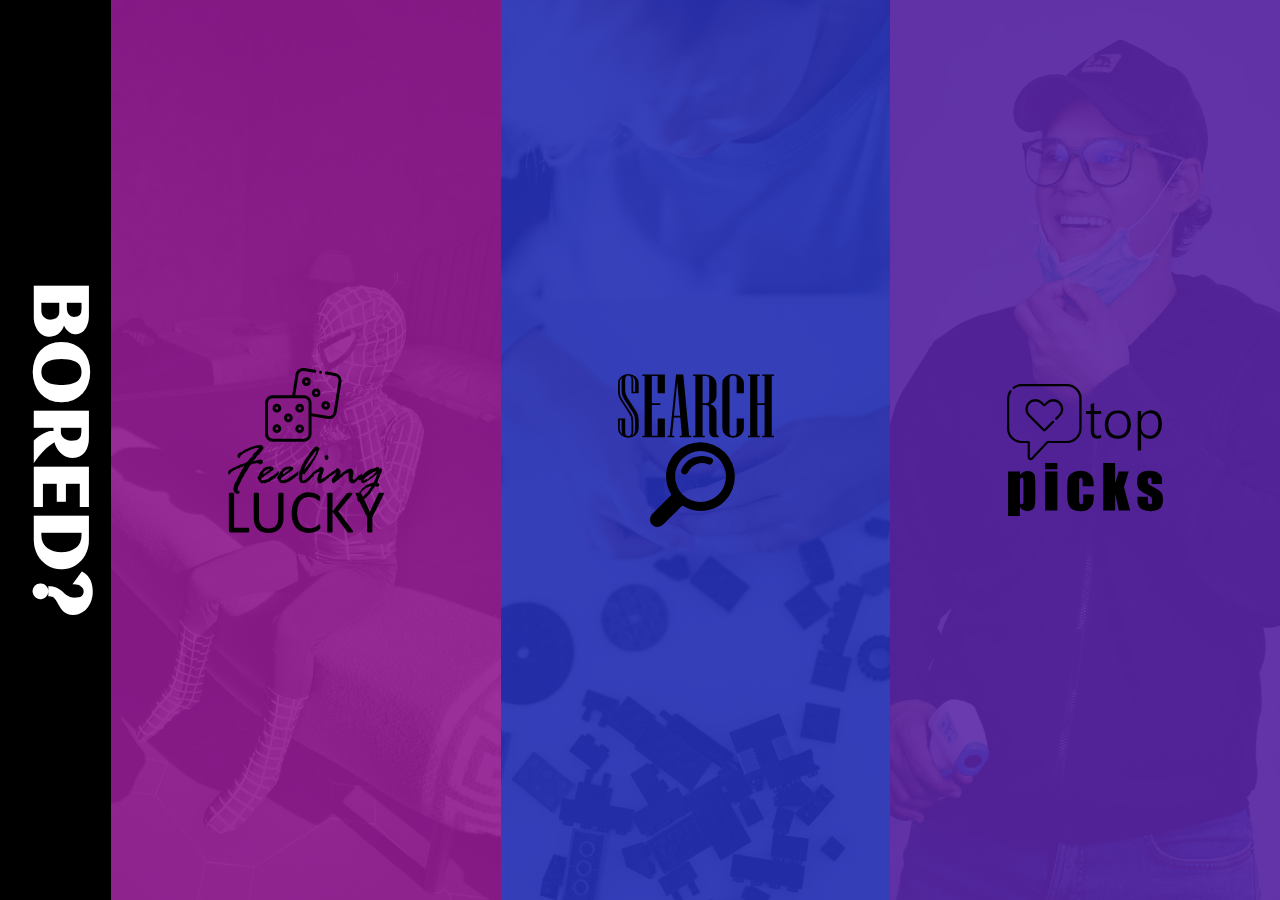
==== index.html @ 86828a5b "Merge branch 'develop' into RemyP" ====
<!DOCTYPE html>
<html lang="en">
    <head>
    <title>Bored?</title>
    <meta charset="utf-8">
    <meta name="viewport" content="width=device-width, initial-scale=1.0">
    <link rel="stylesheet" href="scss/main.css">
    </head>
    <body>
        <main>
            <div class="grid-container">
                <div class="myheader"><h1 id="homeTitle">BORED?</h1></div> 
                <div class="random"><a class="homeLink" href="random.html"></a></div>
                <div class="search"><a class="homeLink" href="search.html"></a></div>
                <div class="topPicks"><a class="homeLink" href="toppicks.html"></a></div>
            </div>
        </main>
        <!-- <footer>
            <div class="footerContainer">
                <div class="footerContent">
                  <p class="footerText">Group-D &copy; 2021</p>
                  <p class="footerText">Shelly Penichet | Lou Q | Remy's Name | Grace Hechavarria</p>
                  <div id="footerSocial"> 
                      <a href="https://github.com/QLou895/apiChallenge" target="_blank">Github</a>
                  </div>
                </div>
              </div>
        </footer> -->

        <script src="js/scripts.js"></script>
    </body>
</html>
---- scss/main.css ----
@import url("https://fonts.googleapis.com/css2?family=Aclonica&display=swap");
@import url("https://fonts.googleapis.com/css2?family=Aclonica&display=swap");
@import url("https://fonts.googleapis.com/css2?family=Aclonica&display=swap");
@use "sass:map";
.grid-container {
  display: -ms-grid;
  display: grid;
  overflow: hidden;
  -ms-grid-columns: 0.6fr 1.05fr 1.05fr 1.05fr 1.05fr 1.05fr 1.05fr;
      grid-template-columns: 0.6fr 1.05fr 1.05fr 1.05fr 1.05fr 1.05fr 1.05fr;
  -ms-grid-rows: 1fr 1fr 1fr;
      grid-template-rows: 1fr 1fr 1fr;
  gap: 0px 0px;
      grid-template-areas: "myheader random random search search topPicks topPicks" "myheader random random search search topPicks topPicks" "myheader random random search search topPicks topPicks";
  background-color: black;
}

.grid-container .myheader {
  -ms-grid-row: 1;
  -ms-grid-row-span: 3;
  -ms-grid-column: 1;
  grid-area: myheader;
  background-color: #000;
  height: 100vh;
  width: 100%;
  margin: 0;
  padding: 0;
  min-width: 0px;
  display: -webkit-box;
  display: -ms-flexbox;
  display: flex;
  place-items: center;
  -webkit-box-orient: vertical;
  -webkit-box-direction: normal;
      -ms-flex-direction: column;
          flex-direction: column;
  -webkit-box-pack: center;
      -ms-flex-pack: center;
          justify-content: center;
}

.grid-container .myheader #homeTitle {
  font-family: 'Aclonica', sans-serif;
  letter-spacing: 2px;
  font-size: 4.7em;
  letter-spacing: 2px;
  -webkit-user-select: none;
     -moz-user-select: none;
      -ms-user-select: none;
          user-select: none;
  margin: 0;
  padding: 0;
  -webkit-transform: rotate(90deg);
          transform: rotate(90deg);
}

.grid-container .myheader .homeLink {
  display: inline-table;
  height: 100%;
  width: 100%;
  border: 0;
  text-decoration: none;
  outline: none;
}

.grid-container .random {
  -ms-grid-row: 1;
  -ms-grid-row-span: 3;
  -ms-grid-column: 2;
  -ms-grid-column-span: 2;
  grid-area: random;
  height: 100vh;
  width: 100%;
  background-color: #921B91;
  overflow: hidden;
  -webkit-transform: scale(1);
          transform: scale(1);
  -webkit-transition: 0.3s ease-in-out;
  transition: 0.3s ease-in-out;
  background-color: black;
  background: url("../assets/spiderman.jpg") center center no-repeat;
  background-size: cover;
  -webkit-box-shadow: inset 0 0 0 100vw rgba(146, 27, 145, 0.9);
          box-shadow: inset 0 0 0 100vw rgba(146, 27, 145, 0.9);
}

.grid-container .random:hover {
  -webkit-box-shadow: inset 0 0 0 100vw rgba(146, 27, 145, 0.97);
          box-shadow: inset 0 0 0 100vw rgba(146, 27, 145, 0.97);
  overflow: hidden;
  -webkit-transform: scale(1.02);
          transform: scale(1.02);
}

.grid-container .random:hover .homeLink {
  -webkit-transition: 0.3s ease-in-out;
  transition: 0.3s ease-in-out;
  -webkit-transform: scale(1.05);
          transform: scale(1.05);
}

.grid-container .random .homeLink {
  background-color: black;
  background: url("../assets/random.svg") center center no-repeat;
  background-size: 40%;
  display: inline-table;
  height: 100%;
  width: 100%;
  border: 0;
  text-decoration: none;
  outline: none;
}

.grid-container .search {
  -ms-grid-row: 1;
  -ms-grid-row-span: 3;
  -ms-grid-column: 4;
  -ms-grid-column-span: 2;
  grid-area: search;
  height: 100vh;
  width: 100%;
  background-color: #232FB5;
  overflow: hidden;
  -webkit-transform: scale(1);
          transform: scale(1);
  -webkit-transition: 0.3s ease-in-out;
  transition: 0.3s ease-in-out;
  background-color: black;
  background: url("../assets/puzzle.jpg") center center no-repeat;
  background-size: cover;
  -webkit-box-shadow: inset 0 0 0 100vw rgba(35, 47, 181, 0.9);
          box-shadow: inset 0 0 0 100vw rgba(35, 47, 181, 0.9);
}

.grid-container .search:hover {
  -webkit-box-shadow: inset 0 0 0 100vw rgba(35, 47, 181, 0.97);
          box-shadow: inset 0 0 0 100vw rgba(35, 47, 181, 0.97);
  overflow: hidden;
  -webkit-transform: scale(1.02);
          transform: scale(1.02);
}

.grid-container .search:hover .homeLink {
  -webkit-transition: 0.3s ease-in-out;
  transition: 0.3s ease-in-out;
  -webkit-transform: scale(1.05);
          transform: scale(1.05);
}

.grid-container .search .homeLink {
  background-color: black;
  background: url("../assets/search.svg") center center no-repeat;
  background-size: 40%;
  display: inline-table;
  height: 100%;
  width: 100%;
  border: 0;
  text-decoration: none;
  outline: none;
}

.grid-container .topPicks {
  -ms-grid-row: 1;
  -ms-grid-row-span: 3;
  -ms-grid-column: 6;
  -ms-grid-column-span: 2;
  grid-area: topPicks;
  height: 100vh;
  width: 100%;
  background-color: #5A26A5;
  overflow: hidden;
  -webkit-transform: scale(1);
          transform: scale(1);
  -webkit-transition: 0.3s ease-in-out;
  transition: 0.3s ease-in-out;
  background-color: black;
  background: url("../assets/covidmask.jpg") center center no-repeat;
  background-size: cover;
  -webkit-box-shadow: inset 0 0 0 100vw rgba(90, 38, 165, 0.9);
          box-shadow: inset 0 0 0 100vw rgba(90, 38, 165, 0.9);
}

.grid-container .topPicks:hover {
  -webkit-box-shadow: inset 0 0 0 100vw rgba(90, 38, 165, 0.97);
          box-shadow: inset 0 0 0 100vw rgba(90, 38, 165, 0.97);
  overflow: hidden;
  -webkit-transform: scale(1.02);
          transform: scale(1.02);
}

.grid-container .topPicks:hover .homeLink {
  -webkit-transition: 0.3s ease-in-out;
  transition: 0.3s ease-in-out;
  -webkit-transform: scale(1.05);
          transform: scale(1.05);
}

.grid-container .topPicks .homeLink {
  background-color: black;
  background: url("../assets/toppicks.svg") center center no-repeat;
  background-size: 40%;
  display: inline-table;
  height: 100%;
  width: 100%;
  border: 0;
  text-decoration: none;
  outline: none;
}

* {
  margin: auto;
  padding: 0;
}

html {
  scroll-behavior: smooth;
}

@font-face {
  font-family: Calibri;
  src: url("../assets/Calibri.ttf");
}

body {
  font-family: Calibri;
  height: 100%;
  width: 100%;
  margin: 0;
  color: #fff;
}

header {
  width: 100%;
  height: auto;
}

main {
  width: 100%;
  height: auto;
}

footer {
  background-color: #000;
  width: 100%;
  padding: 3em;
  text-align: center;
}

/*NAV*/
/* header */
nav {
  background-color: #000;
  -webkit-box-shadow: 1px 1px 4px 0 rgba(0, 0, 0, 0.1);
          box-shadow: 1px 1px 4px 0 rgba(0, 0, 0, 0.1);
  position: fixed;
  width: 100%;
  z-index: 3;
}

nav ul {
  text-align: center;
  margin: 0;
  padding: 0;
  list-style: none;
  overflow: hidden;
  background-color: #000;
}

nav li a {
  color: #fff;
  display: block;
  padding: 30px 30px;
  text-decoration: none;
  font-size: 2em;
  text-transform: uppercase;
}

nav li a:hover {
  background-color: #121212;
}

nav .logo {
  display: none;
  /* display: block; */
  color: #fff;
  font-family: 'Aclonica', sans-serif;
  letter-spacing: 2px;
  float: left;
  font-size: 2.2em;
  padding: 20px 30px;
  text-decoration: none;
}

/* menu */
nav .menu {
  clear: both;
  max-height: 0;
  -webkit-transition: max-height .2s ease-out;
  transition: max-height .2s ease-out;
}

/* menu icon */
nav .menu-icon {
  cursor: pointer;
  float: right;
  padding: 35px 30px;
  position: relative;
  -webkit-user-select: none;
     -moz-user-select: none;
      -ms-user-select: none;
          user-select: none;
}

nav .menu-icon .nav-icon {
  background: #fff;
  display: block;
  height: 6px;
  position: relative;
  -webkit-transition: background .2s ease-out;
  transition: background .2s ease-out;
  width: 55px;
}

nav .menu-icon .nav-icon:before,
nav .menu-icon .nav-icon:after {
  background: #fff;
  content: '';
  display: block;
  height: 100%;
  position: absolute;
  -webkit-transition: all .2s ease-out;
  transition: all .2s ease-out;
  width: 100%;
}

nav .menu-icon .nav-icon:before {
  top: 14px;
}

nav .menu-icon .nav-icon:after {
  top: -14px;
}

/* menu btn */
nav .menu-btn {
  display: none;
}

nav .menu-btn:checked ~ .menu {
  max-height: 100%;
}

nav .menu-btn:checked ~ .menu-icon .nav-icon {
  background: transparent;
}

nav .menu-btn:checked ~ .menu-icon .nav-icon:before {
  -webkit-transform: rotate(-45deg);
          transform: rotate(-45deg);
  top: 0;
}

nav .menu-btn:checked ~ .menu-icon .nav-icon:after {
  -webkit-transform: rotate(45deg);
          transform: rotate(45deg);
  top: 0;
}
/*# sourceMappingURL=main.css.map */
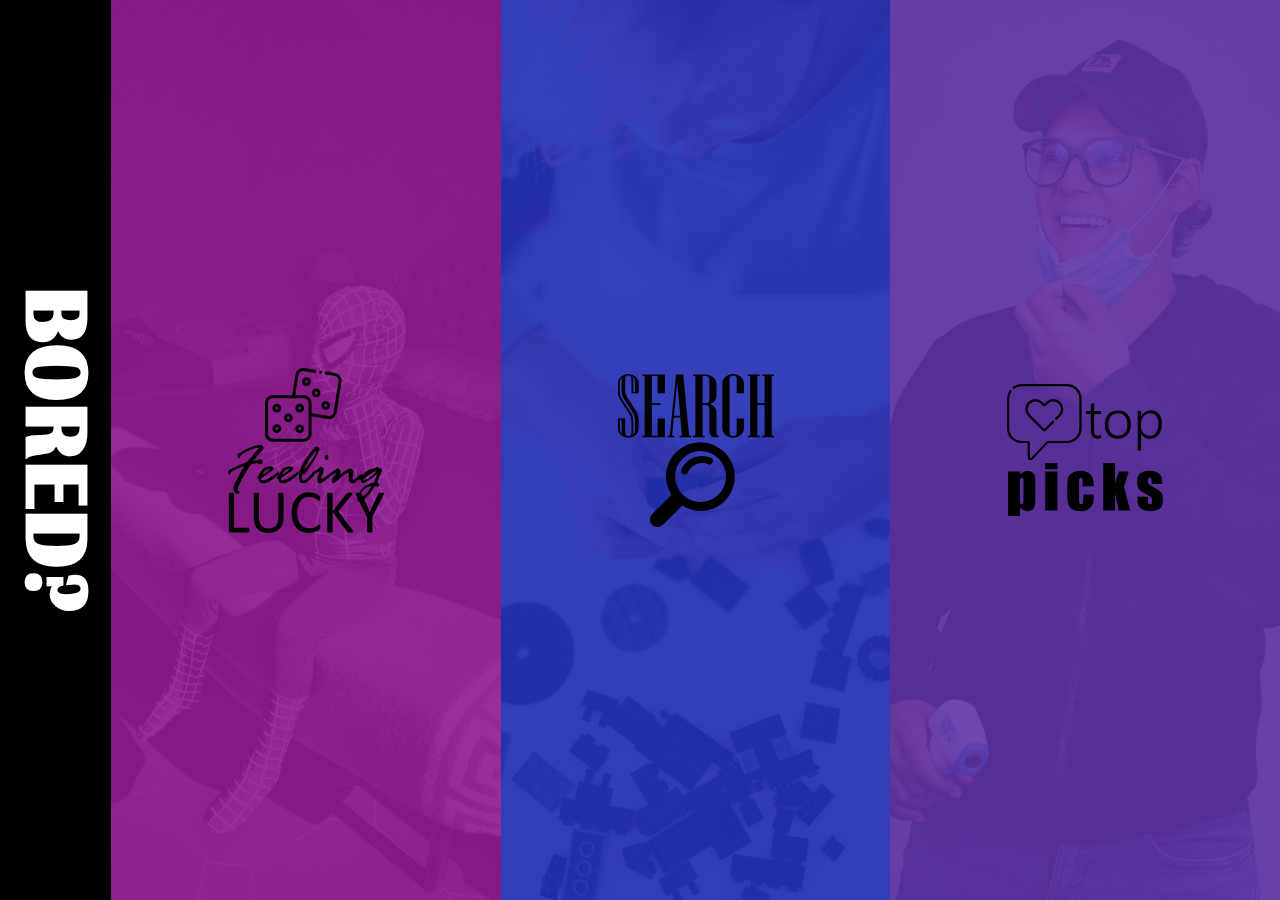
==== commit 45c30af3: "updating to current status" ====
--- a/index.html
+++ b/index.html
@@ -19,13 +19,14 @@
             <div class="footerContainer">
                 <div class="footerContent">
                   <p class="footerText">Group-D &copy; 2021</p>
-                  <p class="footerText">Shelly Penichet | Lou Q | Remy's Name | Grace Hechavarria</p>
+                  <p class="footerText">Shelly Penichet | Luis Quinones | Remy Pearson | Grace Hechavarria</p>
                   <div id="footerSocial"> 
-                      <a href="https://github.com/QLou895/apiChallenge" target="_blank">Github</a>
+                      <a href="https://github.com/QLou895/apiChallenge" target="_blank"><img src="assets/github.svg" alt="github logo" id="github" width="30" height="30" onmouseover="githubmouseOver();" onmouseout="githubmouseOut();"></a>
                   </div>
                 </div>
-              </div>
-        </footer> -->
+                </div>
+            </div>
+        </footer>
 
         <script src="js/scripts.js"></script>
     </body>
--- a/scss/main.css
+++ b/scss/main.css
@@ -1,6 +1,18 @@
 @import url("https://fonts.googleapis.com/css2?family=Aclonica&display=swap");
 @import url("https://fonts.googleapis.com/css2?family=Aclonica&display=swap");
 @import url("https://fonts.googleapis.com/css2?family=Aclonica&display=swap");
+@import url("https://fonts.googleapis.com/css2?family=Aclonica&display=swap");
+@import url("https://fonts.googleapis.com/css2?family=Aclonica&display=swap");
+@font-face {
+  font-family: Consolas;
+  src: url("../assets/Consola.TTF");
+}
+
+@font-face {
+  font-family: Britanic;
+  src: url("../assets/BRITANIC.TTF");
+}
+
 @use "sass:map";
 .grid-container {
   display: -ms-grid;
@@ -42,9 +54,9 @@
 }
 
 .grid-container .myheader #homeTitle {
-  font-family: 'Aclonica', sans-serif;
+  font-family: Britanic;
   letter-spacing: 2px;
-  font-size: 4.7em;
+  font-size: 5.5em;
   letter-spacing: 2px;
   -webkit-user-select: none;
      -moz-user-select: none;
@@ -169,7 +181,7 @@
   grid-area: topPicks;
   height: 100vh;
   width: 100%;
-  background-color: #5A26A5;
+  background-color: #6133a6;
   overflow: hidden;
   -webkit-transform: scale(1);
           transform: scale(1);
@@ -178,13 +190,13 @@
   background-color: black;
   background: url("../assets/covidmask.jpg") center center no-repeat;
   background-size: cover;
-  -webkit-box-shadow: inset 0 0 0 100vw rgba(90, 38, 165, 0.9);
-          box-shadow: inset 0 0 0 100vw rgba(90, 38, 165, 0.9);
+  -webkit-box-shadow: inset 0 0 0 100vw rgba(97, 51, 166, 0.9);
+          box-shadow: inset 0 0 0 100vw rgba(97, 51, 166, 0.9);
 }
 
 .grid-container .topPicks:hover {
-  -webkit-box-shadow: inset 0 0 0 100vw rgba(90, 38, 165, 0.97);
-          box-shadow: inset 0 0 0 100vw rgba(90, 38, 165, 0.97);
+  -webkit-box-shadow: inset 0 0 0 100vw rgba(97, 51, 166, 0.97);
+          box-shadow: inset 0 0 0 100vw rgba(97, 51, 166, 0.97);
   overflow: hidden;
   -webkit-transform: scale(1.02);
           transform: scale(1.02);
@@ -209,6 +221,216 @@
   outline: none;
 }
 
+@font-face {
+  font-family: Consolas;
+  src: url("../assets/Consola.TTF");
+}
+
+@font-face {
+  font-family: Britanic;
+  src: url("../assets/BRITANIC.TTF");
+}
+
+@use "sass:map";
+#random {
+  background-color: #921B91;
+}
+
+#random .pageMargin {
+  padding-top: 12em;
+}
+
+#random h1 {
+  letter-spacing: 2px;
+  font-size: 5em;
+  font-family: Britanic;
+  display: -webkit-box;
+  display: -ms-flexbox;
+  display: flex;
+  -webkit-box-align: center;
+      -ms-flex-align: center;
+          align-items: center;
+  -webkit-box-pack: center;
+      -ms-flex-pack: center;
+          justify-content: center;
+}
+
+#random .mainBodySizing {
+  height: 100vh;
+  margin-top: 2%;
+}
+
+#random #stuff {
+  font-size: 2.1em;
+  border-radius: 10px;
+  text-align: center;
+  margin-top: 0;
+  margin-left: 20%;
+  margin-right: 20%;
+  padding: 2% 5%;
+  letter-spacing: 1px;
+  background-color: #731A73;
+}
+
+#random #stuff strong {
+  font-family: Consolas;
+  font-weight: 700;
+  font-size: 0.9em;
+  letter-spacing: 1px;
+}
+
+#random #rand_btn {
+  display: -webkit-box;
+  display: -ms-flexbox;
+  display: flex;
+  -webkit-box-align: center;
+      -ms-flex-align: center;
+          align-items: center;
+  -webkit-box-pack: center;
+      -ms-flex-pack: center;
+          justify-content: center;
+  border-radius: 30px;
+  background-color: #000000;
+  color: #d6d6d6;
+  font-size: 2em;
+  padding-top: .7%;
+  padding-bottom: .7%;
+  padding-left: 1%;
+  padding-right: 1%;
+  border: 1px solid #4e4e4e;
+  -webkit-transition-duration: 0.4s;
+          transition-duration: 0.4s;
+  outline: none;
+  cursor: pointer;
+}
+
+#random #rand_btn:hover {
+  background-color: white;
+  color: black;
+}
+
+#random #leftAlign {
+  text-align: left;
+}
+
+body {
+  background-color: #2A349F;
+}
+
+body header {
+  text-align: center;
+}
+
+body #main {
+  height: 100vh;
+}
+
+body #uInput {
+  display: -webkit-box;
+  display: -ms-flexbox;
+  display: flex;
+  -webkit-box-orient: horizontal;
+  -webkit-box-direction: normal;
+      -ms-flex-flow: row nowrap;
+          flex-flow: row nowrap;
+  -webkit-box-pack: center;
+      -ms-flex-pack: center;
+          justify-content: center;
+  width: 45%;
+  margin: 100px;
+}
+
+body #display {
+  height: 30vh;
+}
+
+@font-face {
+  font-family: Consolas;
+  src: url("../assets/Consola.TTF");
+}
+
+@font-face {
+  font-family: Britanic;
+  src: url("../assets/BRITANIC.TTF");
+}
+
+@use "sass:map";
+#topPicks {
+  background-color: #6133a6;
+}
+
+#topPicks .pageMargin {
+  padding-top: 12em;
+}
+
+#topPicks .pageMargin h1 {
+  letter-spacing: 2px;
+  font-size: 5em;
+  font-family: Britanic;
+  text-align: center;
+}
+
+#topPicks #selectedActivities {
+  display: -webkit-box;
+  display: -ms-flexbox;
+  display: flex;
+  -webkit-box-orient: vertical;
+  -webkit-box-direction: normal;
+      -ms-flex-direction: column;
+          flex-direction: column;
+}
+
+#topPicks #selectedActivities .act {
+  display: -webkit-box;
+  display: -ms-flexbox;
+  display: flex;
+  -webkit-box-orient: horizontal;
+  -webkit-box-direction: normal;
+      -ms-flex-direction: row;
+          flex-direction: row;
+  -ms-flex-line-pack: center;
+      align-content: center;
+  margin: 2% 0;
+}
+
+#topPicks #selectedActivities .act .num {
+  letter-spacing: 2px;
+  font-size: 9em;
+  font-family: Britanic;
+  text-align: right;
+  margin-left: 1%;
+  width: 30%;
+}
+
+#topPicks #selectedActivities .act #activity1, #topPicks #selectedActivities .act #activity2, #topPicks #selectedActivities .act #activity3, #topPicks #selectedActivities .act #activity4, #topPicks #selectedActivities .act #activity5 {
+  font-size: 2.1em;
+  border-radius: 10px;
+  text-align: center;
+  width: 70%;
+  margin-left: 5%;
+  margin-right: 19%;
+  padding: 2% 5%;
+  background-color: #552c91;
+  text-align: left;
+}
+
+#topPicks #selectedActivities .act #activity1 strong, #topPicks #selectedActivities .act #activity2 strong, #topPicks #selectedActivities .act #activity3 strong, #topPicks #selectedActivities .act #activity4 strong, #topPicks #selectedActivities .act #activity5 strong {
+  font-family: Consolas;
+  font-weight: 700;
+  font-size: 0.9em;
+  letter-spacing: 1px;
+}
+
+@font-face {
+  font-family: Consolas;
+  src: url("../assets/Consola.TTF");
+}
+
+@font-face {
+  font-family: Britanic;
+  src: url("../assets/BRITANIC.TTF");
+}
+
 * {
   margin: auto;
   padding: 0;
@@ -229,6 +451,7 @@
   width: 100%;
   margin: 0;
   color: #fff;
+  background-color: #000;
 }
 
 header {
@@ -244,8 +467,17 @@
 footer {
   background-color: #000;
   width: 100%;
-  padding: 3em;
+  margin: 0;
+  padding: 3em 0;
   text-align: center;
+}
+
+footer .footerText {
+  font-size: 1.5em;
+}
+
+footer img {
+  padding-top: 5px;
 }
 
 /*NAV*/
@@ -279,13 +511,53 @@
 
 nav li a:hover {
   background-color: #121212;
+  -webkit-animation: shake 0.8s;
+          animation: shake 0.8s;
+}
+
+@-webkit-keyframes shake {
+  0% {
+    -webkit-transform: translateX(0);
+            transform: translateX(0);
+  }
+  25% {
+    -webkit-transform: translateX(5px);
+            transform: translateX(5px);
+  }
+  50% {
+    -webkit-transform: translateX(-5px);
+            transform: translateX(-5px);
+  }
+  100% {
+    -webkit-transform: translateX(0px);
+            transform: translateX(0px);
+  }
+}
+
+@keyframes shake {
+  0% {
+    -webkit-transform: translateX(0);
+            transform: translateX(0);
+  }
+  25% {
+    -webkit-transform: translateX(5px);
+            transform: translateX(5px);
+  }
+  50% {
+    -webkit-transform: translateX(-5px);
+            transform: translateX(-5px);
+  }
+  100% {
+    -webkit-transform: translateX(0px);
+            transform: translateX(0px);
+  }
 }
 
 nav .logo {
   display: none;
   /* display: block; */
   color: #fff;
-  font-family: 'Aclonica', sans-serif;
+  font-family: "Aclonica", sans-serif;
   letter-spacing: 2px;
   float: left;
   font-size: 2.2em;
@@ -297,8 +569,8 @@
 nav .menu {
   clear: both;
   max-height: 0;
-  -webkit-transition: max-height .2s ease-out;
-  transition: max-height .2s ease-out;
+  -webkit-transition: max-height 0.2s ease-out;
+  transition: max-height 0.2s ease-out;
 }
 
 /* menu icon */
@@ -318,20 +590,20 @@
   display: block;
   height: 6px;
   position: relative;
-  -webkit-transition: background .2s ease-out;
-  transition: background .2s ease-out;
+  -webkit-transition: background 0.2s ease-out;
+  transition: background 0.2s ease-out;
   width: 55px;
 }
 
 nav .menu-icon .nav-icon:before,
 nav .menu-icon .nav-icon:after {
   background: #fff;
-  content: '';
+  content: "";
   display: block;
   height: 100%;
   position: absolute;
-  -webkit-transition: all .2s ease-out;
-  transition: all .2s ease-out;
+  -webkit-transition: all 0.2s ease-out;
+  transition: all 0.2s ease-out;
   width: 100%;
 }
 
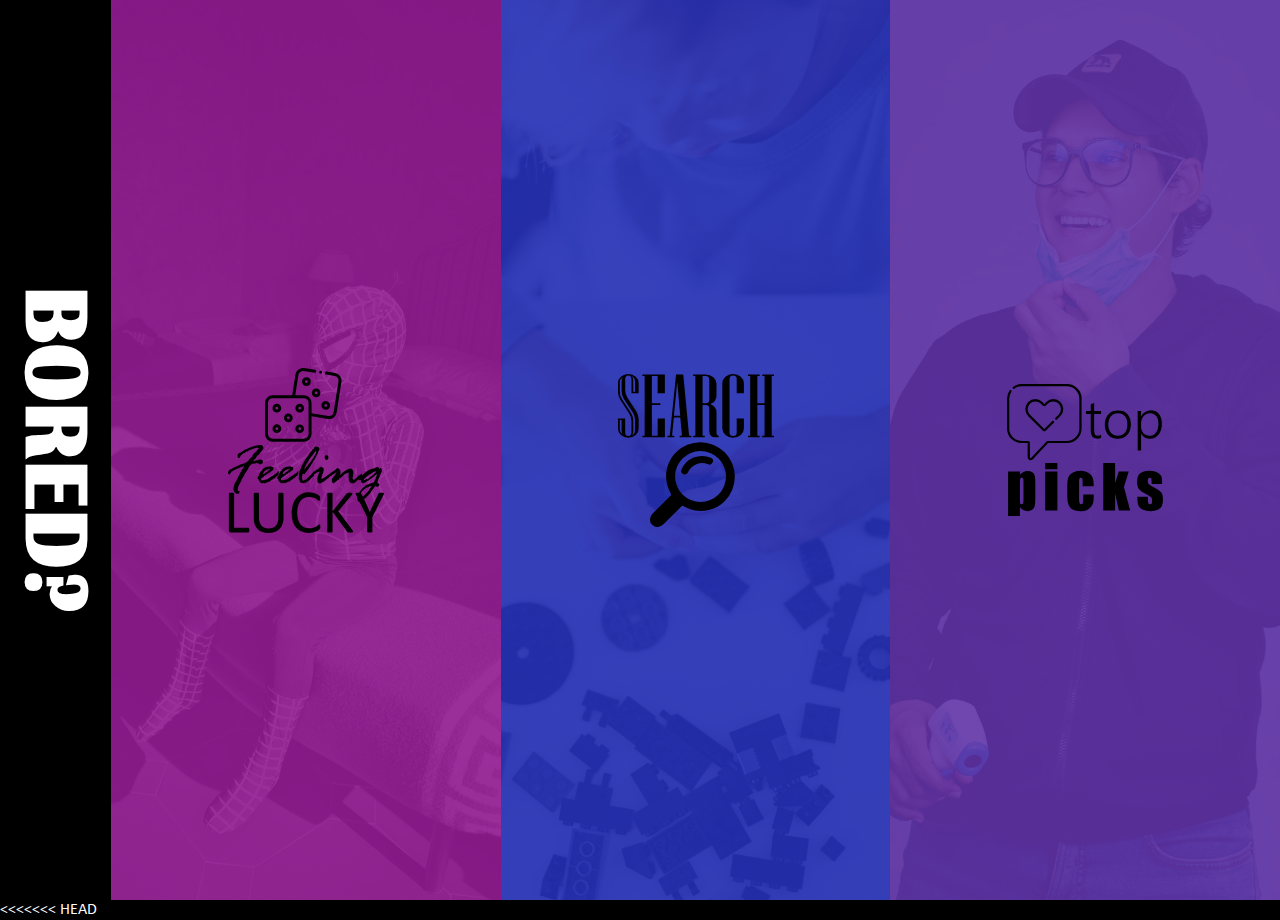
==== commit 2fa29a74: "fixed promise issue" ====
--- a/index.html
+++ b/index.html
@@ -9,6 +9,7 @@
     <body>
         <main>
             <div class="grid-container">
+<<<<<<< HEAD
                 <div class="myheader"><h1 id="homeTitle">BORED?</h1></div> 
                 <div class="random"><a class="homeLink" href="random.html"></a></div>
                 <div class="search"><a class="homeLink" href="search.html"></a></div>
@@ -26,6 +27,24 @@
                 </div>
                 </div>
             </div>
+=======
+                <div class="myheader"><h1>Bored?</h1></div>
+                <div class="random"></div>
+                <div class="search"></div>
+                <div class="topPicks"></div>
+            </div>
+        </main>
+        <footer>
+            <div class="footerContainer">
+                <div class="footerContent">
+                  <p class="footerText">Group-D &copy; 2021</p>
+                  <p class="footerText">Shelly Penichet | Lou Q | Remy's Name | Grace Hechavarria</p>
+                  <div id="footerSocial"> 
+                      <a href="https://github.com/QLou895/apiChallenge" target="_blank">Github</a>
+                  </div>
+                </div>
+              </div>
+>>>>>>> ce81734f9033bc6a190e123878b382b7ae90e352
         </footer>
 
         <script src="js/scripts.js"></script>
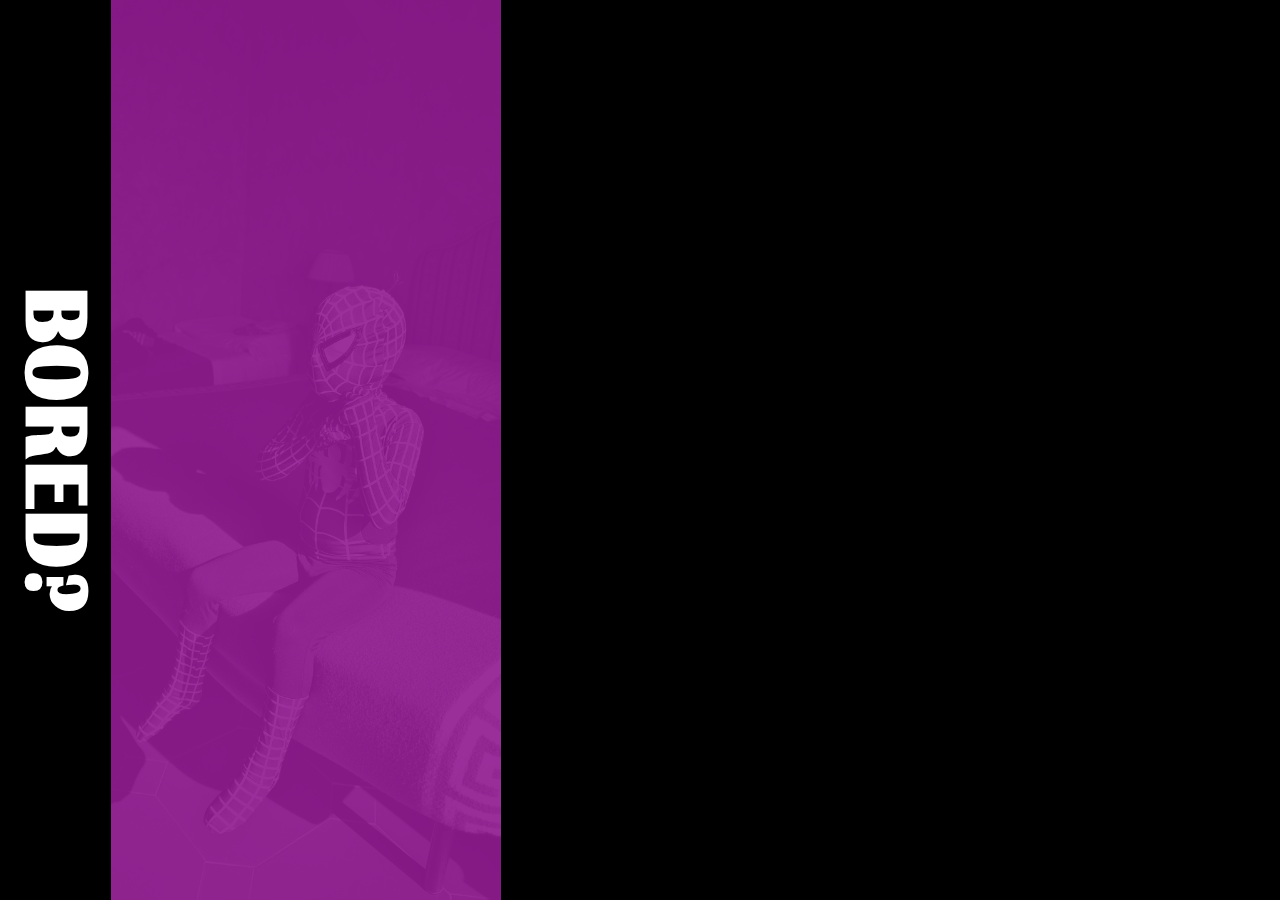
==== commit 8c6f656e: "fixed conflicts" ====
--- a/index.html
+++ b/index.html
@@ -9,7 +9,6 @@
     <body>
         <main>
             <div class="grid-container">
-<<<<<<< HEAD
                 <div class="myheader"><h1 id="homeTitle">BORED?</h1></div> 
                 <div class="random"><a class="homeLink" href="random.html"></a></div>
                 <div class="search"><a class="homeLink" href="search.html"></a></div>
@@ -27,24 +26,6 @@
                 </div>
                 </div>
             </div>
-=======
-                <div class="myheader"><h1>Bored?</h1></div>
-                <div class="random"></div>
-                <div class="search"></div>
-                <div class="topPicks"></div>
-            </div>
-        </main>
-        <footer>
-            <div class="footerContainer">
-                <div class="footerContent">
-                  <p class="footerText">Group-D &copy; 2021</p>
-                  <p class="footerText">Shelly Penichet | Lou Q | Remy's Name | Grace Hechavarria</p>
-                  <div id="footerSocial"> 
-                      <a href="https://github.com/QLou895/apiChallenge" target="_blank">Github</a>
-                  </div>
-                </div>
-              </div>
->>>>>>> ce81734f9033bc6a190e123878b382b7ae90e352
         </footer>
 
         <script src="js/scripts.js"></script>
--- a/scss/main.css
+++ b/scss/main.css
@@ -1,3 +1,4 @@
+@import url("https://fonts.googleapis.com/css2?family=Aclonica&display=swap");
 @import url("https://fonts.googleapis.com/css2?family=Aclonica&display=swap");
 @import url("https://fonts.googleapis.com/css2?family=Aclonica&display=swap");
 @import url("https://fonts.googleapis.com/css2?family=Aclonica&display=swap");
@@ -77,7 +78,7 @@
   outline: none;
 }
 
-.grid-container .random {
+.random {
   -ms-grid-row: 1;
   -ms-grid-row-span: 3;
   -ms-grid-column: 2;
@@ -86,11 +87,6 @@
   height: 100vh;
   width: 100%;
   background-color: #921B91;
-  overflow: hidden;
-  -webkit-transform: scale(1);
-          transform: scale(1);
-  -webkit-transition: 0.3s ease-in-out;
-  transition: 0.3s ease-in-out;
   background-color: black;
   background: url("../assets/spiderman.jpg") center center no-repeat;
   background-size: cover;
@@ -98,7 +94,7 @@
           box-shadow: inset 0 0 0 100vw rgba(146, 27, 145, 0.9);
 }
 
-.grid-container .random:hover {
+.random:hover {
   -webkit-box-shadow: inset 0 0 0 100vw rgba(146, 27, 145, 0.97);
           box-shadow: inset 0 0 0 100vw rgba(146, 27, 145, 0.97);
   overflow: hidden;
@@ -106,14 +102,32 @@
           transform: scale(1.02);
 }
 
-.grid-container .random:hover .homeLink {
+.random:hover .homeLink {
+  -webkit-transition: 0.3s ease-in-out;
+  transition: 0.3s ease-in-out;
+  background-color: black;
+  background: url("../assets/spiderman.jpg") center center no-repeat;
+  background-size: cover;
+  -webkit-box-shadow: inset 0 0 0 100vw rgba(146, 27, 145, 0.9);
+          box-shadow: inset 0 0 0 100vw rgba(146, 27, 145, 0.9);
+}
+
+.random:hover .homeLink:hover {
+  -webkit-box-shadow: inset 0 0 0 100vw rgba(146, 27, 145, 0.97);
+          box-shadow: inset 0 0 0 100vw rgba(146, 27, 145, 0.97);
+  overflow: hidden;
+  -webkit-transform: scale(1.02);
+          transform: scale(1.02);
+}
+
+.random:hover .homeLink:hover .homeLink {
   -webkit-transition: 0.3s ease-in-out;
   transition: 0.3s ease-in-out;
   -webkit-transform: scale(1.05);
           transform: scale(1.05);
 }
 
-.grid-container .random .homeLink {
+.random:hover .homeLink .homeLink {
   background-color: black;
   background: url("../assets/random.svg") center center no-repeat;
   background-size: 40%;
@@ -125,7 +139,19 @@
   outline: none;
 }
 
-.grid-container .search {
+.random:hover .homeLink {
+  background-color: black;
+  background: url("../assets/spiderman.jpg") center center no-repeat;
+  background-size: 40%;
+  display: inline-table;
+  height: 100%;
+  width: 100%;
+  border: 0;
+  text-decoration: none;
+  outline: none;
+}
+
+.search {
   -ms-grid-row: 1;
   -ms-grid-row-span: 3;
   -ms-grid-column: 4;
@@ -133,6 +159,16 @@
   grid-area: search;
   height: 100vh;
   width: 100%;
+}
+
+.search .search {
+  -ms-grid-row: 1;
+  -ms-grid-row-span: 3;
+  -ms-grid-column: 4;
+  -ms-grid-column-span: 2;
+  grid-area: search;
+  height: 100vh;
+  width: 100%;
   background-color: #232FB5;
   overflow: hidden;
   -webkit-transform: scale(1);
@@ -146,7 +182,7 @@
           box-shadow: inset 0 0 0 100vw rgba(35, 47, 181, 0.9);
 }
 
-.grid-container .search:hover {
+.search .search:hover {
   -webkit-box-shadow: inset 0 0 0 100vw rgba(35, 47, 181, 0.97);
           box-shadow: inset 0 0 0 100vw rgba(35, 47, 181, 0.97);
   overflow: hidden;
@@ -154,14 +190,46 @@
           transform: scale(1.02);
 }
 
-.grid-container .search:hover .homeLink {
+.search .search:hover .homeLink {
   -webkit-transition: 0.3s ease-in-out;
   transition: 0.3s ease-in-out;
   -webkit-transform: scale(1.05);
           transform: scale(1.05);
 }
 
-.grid-container .search .homeLink {
+.search .search .homeLink {
+  background-color: black;
+  background: url("../assets/puzzle.jpg") center center no-repeat;
+  background-size: 40%;
+  display: inline-table;
+  height: 100%;
+  width: 100%;
+  border: 0;
+  text-decoration: none;
+  outline: none;
+  background-color: black;
+  background: url("../assets/puzzle.jpg") center center no-repeat;
+  background-size: cover;
+  -webkit-box-shadow: inset 0 0 0 100vw rgba(35, 47, 181, 0.9);
+          box-shadow: inset 0 0 0 100vw rgba(35, 47, 181, 0.9);
+}
+
+.search .search .homeLink:hover {
+  -webkit-box-shadow: inset 0 0 0 100vw rgba(35, 47, 181, 0.97);
+          box-shadow: inset 0 0 0 100vw rgba(35, 47, 181, 0.97);
+  overflow: hidden;
+  -webkit-transform: scale(1.02);
+          transform: scale(1.02);
+}
+
+.search .search .homeLink:hover .homeLink {
+  -webkit-transition: 0.3s ease-in-out;
+  transition: 0.3s ease-in-out;
+  -webkit-transform: scale(1.05);
+          transform: scale(1.05);
+}
+
+.search .search .homeLink .homeLink {
   background-color: black;
   background: url("../assets/search.svg") center center no-repeat;
   background-size: 40%;
@@ -173,7 +241,7 @@
   outline: none;
 }
 
-.grid-container .topPicks {
+.search .topPicks {
   -ms-grid-row: 1;
   -ms-grid-row-span: 3;
   -ms-grid-column: 6;
@@ -181,6 +249,16 @@
   grid-area: topPicks;
   height: 100vh;
   width: 100%;
+}
+
+.search .topPicks .topPicks {
+  -ms-grid-row: 1;
+  -ms-grid-row-span: 3;
+  -ms-grid-column: 6;
+  -ms-grid-column-span: 2;
+  grid-area: topPicks;
+  height: 100vh;
+  width: 100%;
   background-color: #6133a6;
   overflow: hidden;
   -webkit-transform: scale(1);
@@ -194,7 +272,7 @@
           box-shadow: inset 0 0 0 100vw rgba(97, 51, 166, 0.9);
 }
 
-.grid-container .topPicks:hover {
+.search .topPicks .topPicks:hover {
   -webkit-box-shadow: inset 0 0 0 100vw rgba(97, 51, 166, 0.97);
           box-shadow: inset 0 0 0 100vw rgba(97, 51, 166, 0.97);
   overflow: hidden;
@@ -202,14 +280,14 @@
           transform: scale(1.02);
 }
 
-.grid-container .topPicks:hover .homeLink {
+.search .topPicks .topPicks:hover .homeLink {
   -webkit-transition: 0.3s ease-in-out;
   transition: 0.3s ease-in-out;
   -webkit-transform: scale(1.05);
           transform: scale(1.05);
 }
 
-.grid-container .topPicks .homeLink {
+.search .topPicks .topPicks .homeLink {
   background-color: black;
   background: url("../assets/toppicks.svg") center center no-repeat;
   background-size: 40%;
@@ -313,19 +391,245 @@
   text-align: left;
 }
 
+@font-face {
+  font-family: Consolas;
+  src: url("../assets/Consola.TTF");
+}
+
+@font-face {
+  font-family: Britanic;
+  src: url("../assets/BRITANIC.TTF");
+}
+
+@use "sass:map";
+#body {
+  background-color: #232FB5;
+}
+
+#body .pageMargin {
+  padding-top: 12em;
+}
+
+#body #header1 {
+  letter-spacing: 2px;
+  font-size: 5em;
+  font-family: Britanic;
+  display: -webkit-box;
+  display: -ms-flexbox;
+  display: flex;
+  -webkit-box-align: center;
+      -ms-flex-align: center;
+          align-items: center;
+  -webkit-box-pack: center;
+      -ms-flex-pack: center;
+          justify-content: center;
+}
+
+#body .mainBodySizing {
+  height: 100vh;
+  margin-top: 2%;
+}
+
+#body .mainBodySizing #uInput {
+  -webkit-transform: translate(-50%, -50);
+          transform: translate(-50%, -50);
+  display: -webkit-box;
+  display: -ms-flexbox;
+  display: flex;
+  margin-top: 2.5%;
+  -webkit-box-align: center;
+      -ms-flex-align: center;
+          align-items: center;
+  font-family: "Roboto";
+  -webkit-box-pack: center;
+      -ms-flex-pack: center;
+          justify-content: center;
+  -ms-flex-line-pack: center;
+      align-content: center;
+  width: 30em;
+}
+
+#body .mainBodySizing #uInput select {
+  margin-left: 5px;
+  margin-right: 5px;
+  width: 150px;
+  border: 2px solid white;
+  background-color: #232FB5;
+  color: white;
+  font-size: 1.1em;
+}
+
+#body .mainBodySizing #uInput select option {
+  background-color: white;
+  color: black;
+  width: 150px;
+}
+
+#body .mainBodySizing #uInput #searchButton {
+  display: -webkit-box;
+  display: -ms-flexbox;
+  display: flex;
+  -webkit-box-align: center;
+      -ms-flex-align: center;
+          align-items: center;
+  -webkit-box-pack: center;
+      -ms-flex-pack: center;
+          justify-content: center;
+  border-radius: 30px;
+  background-color: black;
+  color: #d6d6d6;
+  font-size: 1.1em;
+  padding-top: 7px;
+  padding-bottom: 7px;
+  padding-left: 17px;
+  padding-right: 17px;
+  border: 1px solid #4e4e4e;
+  -webkit-transition-duration: 0.4s;
+          transition-duration: 0.4s;
+  outline: none;
+  cursor: pointer;
+}
+
+#body .mainBodySizing #display {
+  font-size: 2.1em;
+  border-radius: 10px;
+  text-align: left;
+  margin-top: 3.25%;
+  margin-left: 20%;
+  margin-right: 20%;
+  padding: 2% 5%;
+  letter-spacing: 1px;
+  background-color: #2A349F;
+}
+
+#body .mainBodySizing #display strong {
+  font-family: Consolas;
+  font-weight: 700;
+  font-size: 0.9em;
+  letter-spacing: 1px;
+}
+
+@font-face {
+  font-family: Consolas;
+  src: url("../assets/Consola.TTF");
+}
+
+@font-face {
+  font-family: Britanic;
+  src: url("../assets/BRITANIC.TTF");
+}
+
+@use "sass:map";
+#topPicks {
+  background-color: #6133a6;
+}
+
+#topPicks .pageMargin {
+  padding-top: 12em;
+}
+
+#topPicks .pageMargin h1 {
+  letter-spacing: 2px;
+  font-size: 5em;
+  font-family: Britanic;
+  text-align: center;
+}
+
+#topPicks #selectedActivities {
+  display: -webkit-box;
+  display: -ms-flexbox;
+  display: flex;
+  -webkit-box-orient: vertical;
+  -webkit-box-direction: normal;
+      -ms-flex-direction: column;
+          flex-direction: column;
+}
+
+#topPicks #selectedActivities .act {
+  display: -webkit-box;
+  display: -ms-flexbox;
+  display: flex;
+  -webkit-box-orient: horizontal;
+  -webkit-box-direction: normal;
+      -ms-flex-direction: row;
+          flex-direction: row;
+  -ms-flex-line-pack: center;
+      align-content: center;
+  margin: 2% 0;
+}
+
+#topPicks #selectedActivities .act .num {
+  letter-spacing: 2px;
+  font-size: 9em;
+  font-family: Britanic;
+  text-align: right;
+  margin-left: 1%;
+  width: 30%;
+}
+
+#topPicks #selectedActivities .act #activity1, #topPicks #selectedActivities .act #activity2, #topPicks #selectedActivities .act #activity3, #topPicks #selectedActivities .act #activity4, #topPicks #selectedActivities .act #activity5 {
+  font-size: 2.1em;
+  border-radius: 10px;
+  text-align: center;
+  width: 70%;
+  margin-left: 5%;
+  margin-right: 19%;
+  padding: 2% 5%;
+  background-color: #552c91;
+  text-align: left;
+}
+
+#topPicks #selectedActivities .act #activity1 strong, #topPicks #selectedActivities .act #activity2 strong, #topPicks #selectedActivities .act #activity3 strong, #topPicks #selectedActivities .act #activity4 strong, #topPicks #selectedActivities .act #activity5 strong {
+  font-family: Consolas;
+  font-weight: 700;
+  font-size: 0.9em;
+  letter-spacing: 1px;
+}
+
+@font-face {
+  font-family: Consolas;
+  src: url("../assets/Consola.TTF");
+}
+
+@font-face {
+  font-family: Britanic;
+  src: url("../assets/BRITANIC.TTF");
+}
+
+* {
+  margin: auto;
+  padding: 0;
+}
+
+html {
+  scroll-behavior: smooth;
+}
+
+@font-face {
+  font-family: Calibri;
+  src: url("../assets/Calibri.ttf");
+}
+
 body {
-  background-color: #2A349F;
-}
-
-body header {
-  text-align: center;
-}
-
-body #main {
-  height: 100vh;
-}
-
-body #uInput {
+  font-family: Calibri;
+  height: 100%;
+  width: 100%;
+  margin: 0;
+  color: #fff;
+  background-color: #000;
+}
+
+header {
+  width: 100%;
+  height: auto;
+}
+
+main {
+  width: 100%;
+  height: auto;
+}
+
+main form {
   display: -webkit-box;
   display: -ms-flexbox;
   display: flex;
@@ -337,131 +641,7 @@
       -ms-flex-pack: center;
           justify-content: center;
   width: 45%;
-  margin: 100px;
-}
-
-body #display {
-  height: 30vh;
-}
-
-@font-face {
-  font-family: Consolas;
-  src: url("../assets/Consola.TTF");
-}
-
-@font-face {
-  font-family: Britanic;
-  src: url("../assets/BRITANIC.TTF");
-}
-
-@use "sass:map";
-#topPicks {
-  background-color: #6133a6;
-}
-
-#topPicks .pageMargin {
-  padding-top: 12em;
-}
-
-#topPicks .pageMargin h1 {
-  letter-spacing: 2px;
-  font-size: 5em;
-  font-family: Britanic;
-  text-align: center;
-}
-
-#topPicks #selectedActivities {
-  display: -webkit-box;
-  display: -ms-flexbox;
-  display: flex;
-  -webkit-box-orient: vertical;
-  -webkit-box-direction: normal;
-      -ms-flex-direction: column;
-          flex-direction: column;
-}
-
-#topPicks #selectedActivities .act {
-  display: -webkit-box;
-  display: -ms-flexbox;
-  display: flex;
-  -webkit-box-orient: horizontal;
-  -webkit-box-direction: normal;
-      -ms-flex-direction: row;
-          flex-direction: row;
-  -ms-flex-line-pack: center;
-      align-content: center;
-  margin: 2% 0;
-}
-
-#topPicks #selectedActivities .act .num {
-  letter-spacing: 2px;
-  font-size: 9em;
-  font-family: Britanic;
-  text-align: right;
-  margin-left: 1%;
-  width: 30%;
-}
-
-#topPicks #selectedActivities .act #activity1, #topPicks #selectedActivities .act #activity2, #topPicks #selectedActivities .act #activity3, #topPicks #selectedActivities .act #activity4, #topPicks #selectedActivities .act #activity5 {
-  font-size: 2.1em;
-  border-radius: 10px;
-  text-align: center;
-  width: 70%;
-  margin-left: 5%;
-  margin-right: 19%;
-  padding: 2% 5%;
-  background-color: #552c91;
-  text-align: left;
-}
-
-#topPicks #selectedActivities .act #activity1 strong, #topPicks #selectedActivities .act #activity2 strong, #topPicks #selectedActivities .act #activity3 strong, #topPicks #selectedActivities .act #activity4 strong, #topPicks #selectedActivities .act #activity5 strong {
-  font-family: Consolas;
-  font-weight: 700;
-  font-size: 0.9em;
-  letter-spacing: 1px;
-}
-
-@font-face {
-  font-family: Consolas;
-  src: url("../assets/Consola.TTF");
-}
-
-@font-face {
-  font-family: Britanic;
-  src: url("../assets/BRITANIC.TTF");
-}
-
-* {
-  margin: auto;
-  padding: 0;
-}
-
-html {
-  scroll-behavior: smooth;
-}
-
-@font-face {
-  font-family: Calibri;
-  src: url("../assets/Calibri.ttf");
-}
-
-body {
-  font-family: Calibri;
-  height: 100%;
-  width: 100%;
-  margin: 0;
-  color: #fff;
-  background-color: #000;
-}
-
-header {
-  width: 100%;
-  height: auto;
-}
-
-main {
-  width: 100%;
-  height: auto;
+  margin: 80px;
 }
 
 footer {
